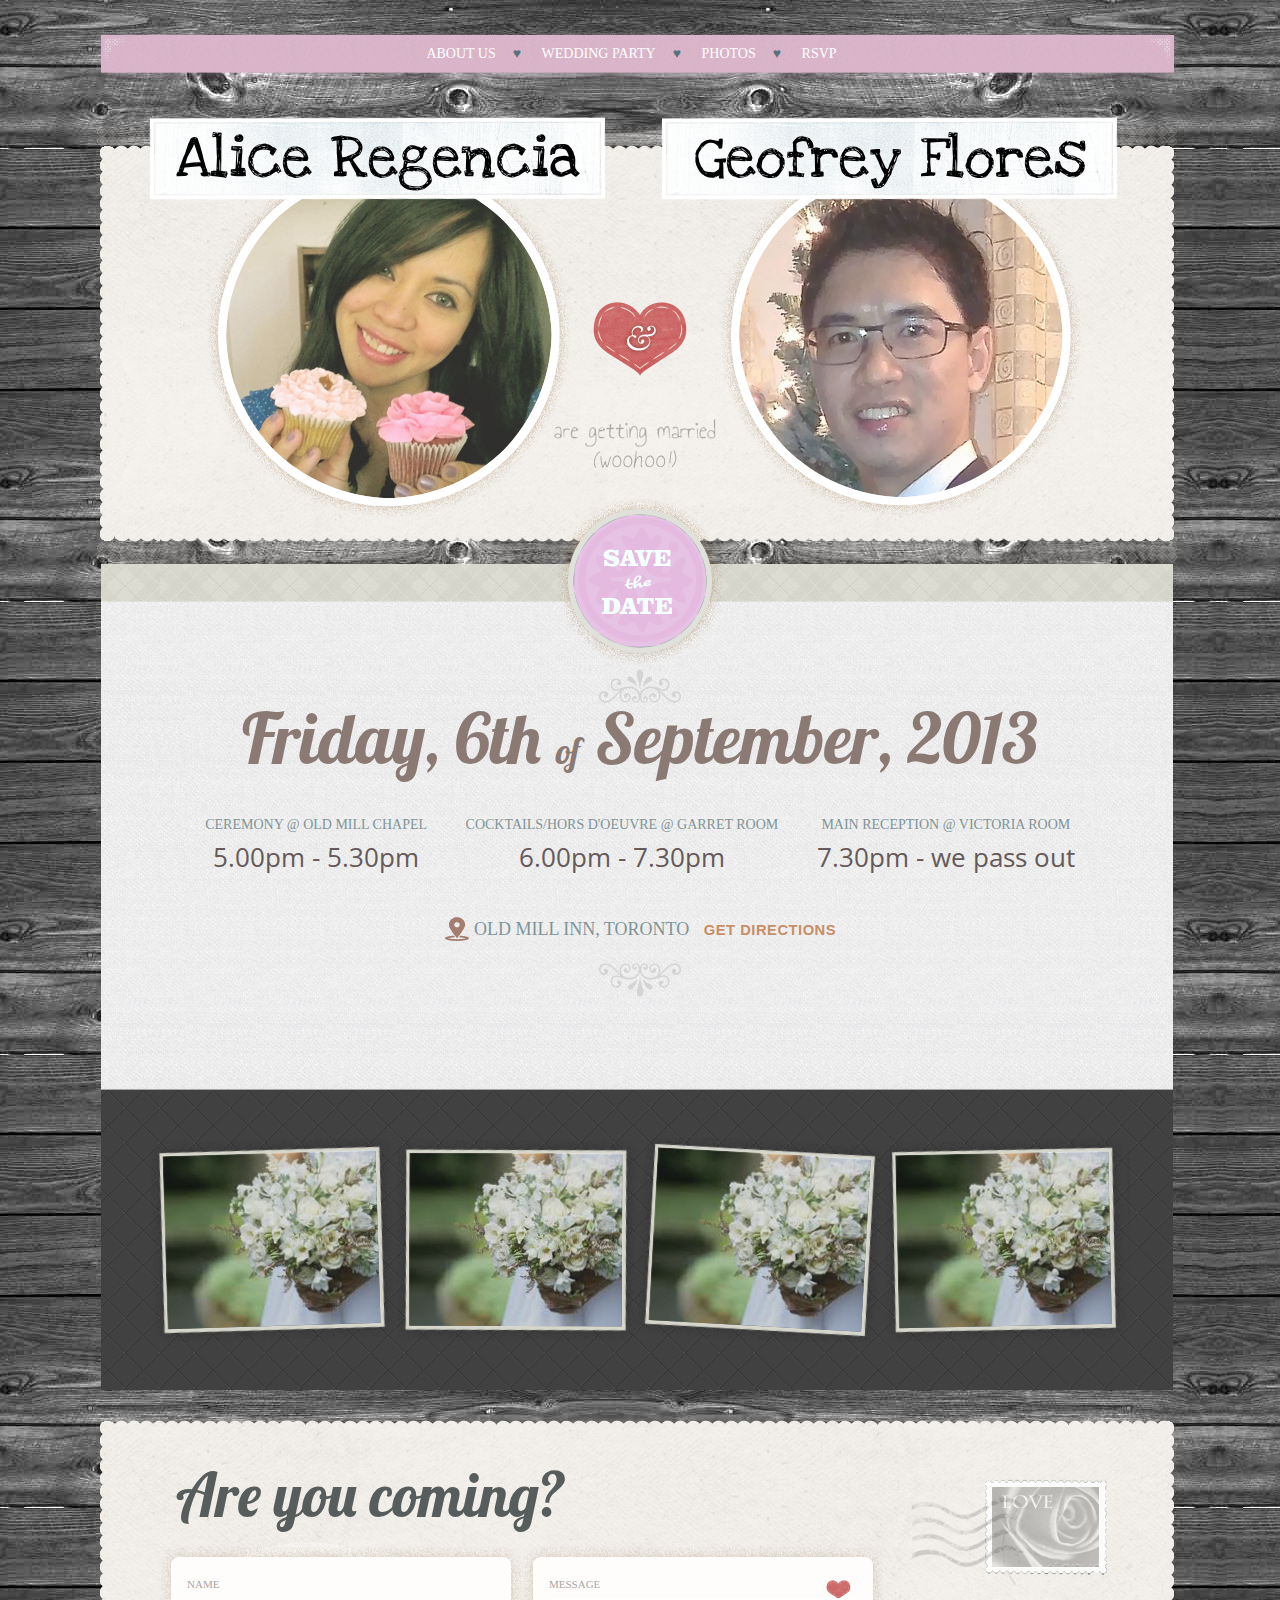
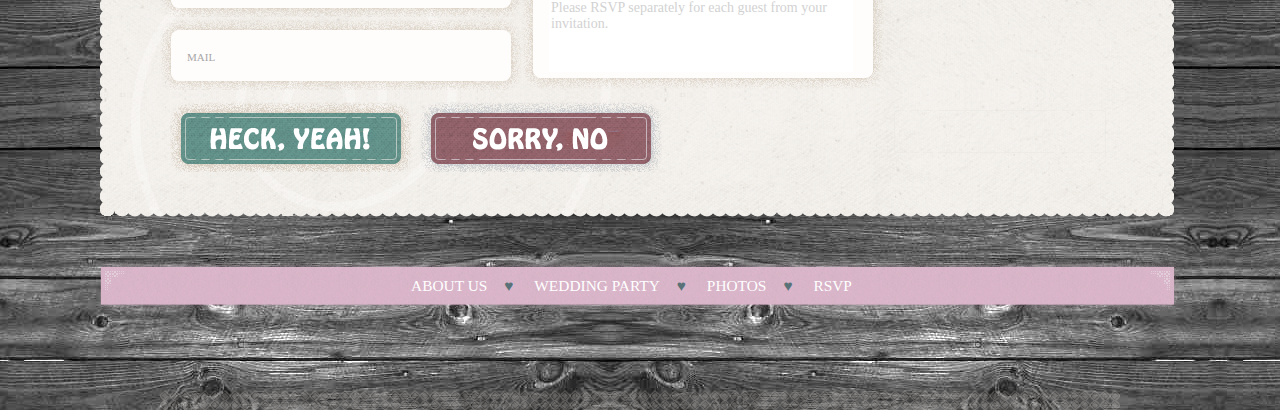
==== index.html @ c48e9cab "Adjusted time" ====
<!DOCTYPE html>
<head>
	<meta charset="utf-8">
	<!--[if ie]><meta http-equiv="X-UA-Compatible" content="IE=Edge" ><![endif]-->
	<title>Alice & Geofrey</title>
	<link rel="stylesheet" href="css/reset.css">
	<link rel="stylesheet" href="css/master.css">
	<link rel="stylesheet" href="css/jquery.fancybox.css" type="text/css" media="screen" />

	<!-- custom font -->
	<link href='http://fonts.googleapis.com/css?family=Lobster' rel='stylesheet' type='text/css'>
	<link href='http://fonts.googleapis.com/css?family=Open+Sans:800' rel='stylesheet' type='text/css'>
	<link href='http://fonts.googleapis.com/css?family=Love+Ya+Like+A+Sister' rel='stylesheet' type='text/css'>
	
	<!--[if lt IE 9]>
	<script src="http://html5shim.googlecode.com/svn/trunk/html5.js"></script>
	<link rel="stylesheet" href="css/ie7.css">
	<![endif]-->	
</head>

<body id="index">
	
	<div id="main">
		<div id="container">
			<h1>Alice Regencia and Geofrey Flores are getting married</h1>

			<!-- Navigation -->
			<nav>
				<div class="before"></div>
				<ul>
					 <li><a href="#about_us">About us</a></li>
					 <li><a href="#wedding_party">Wedding party</a></li>
					 <li><a href="#photos">Photos</a></li>
					 <li class="last"><a href="#contact">RSVP</a></li>
				</ul>
				<div class="after"></div>
			</nav>
			<!-- END Navigation -->

			<!-- About us -->
			<div id="about_us">
				<div class="before"></div>
			
				<!-- she -->
				<div class="woman">
					<span class="name">
						<span class="before"></span>
						Alice Regencia
						<span class="after"></span>
					</span>
					
					<div class="picture_holder">
						<img alt="picture holder" src="images/blank.gif" usemap="#she_map">
					</div>
					
					<map name="she_map">
						<area shape="circle" coords="225,189,163" href="#about_more_inner" alt="about Jane" />
					</map>
					
					<div class="picture">
						<img alt="Jane" src="images/photo_she.jpg">
						
						<!-- her hover effect -->
						<div class="hover"><span>About Alice</span></div>
						
					</div>
				
				</div>
				<!-- END she -->
			
				<div class="separator">
					and
				</div>
			
				<!-- he -->
				<div class="man">
					<span class="name">
						<span class="before"></span>
						Geofrey Flores
						
						<span class="after"></span>
					</span>
					
					<div class="picture_holder">
						<img alt="picture holder" src="images/blank.gif" usemap="#he_map">
					</div>
				
					<map name="he_map">
						<area shape="circle" coords="203,189,163" href="#about_more_inner" alt="about Mike" />
					</map>
				
					<div class="picture">
						<img alt="Mike" src="images/photo_he.jpg">
						
						<!-- his hover effect -->
						<div class="hover"><span>About Geofrey</span></div>
					</div>
				</div>
				<!-- END he -->
			
				<div class="getting_married">
					are getting married
				</div>
				<div class="after"></div>
			</div>
			<!-- END About us -->

			<!-- Wedding party -->
			<div id="wedding_party">
				<div class="before"></div>
				<h2>Save the date</h2>
			
				<div class="ornament_top"></div>
			
				<time class="date" datetime="2013-09-06">Friday, 6th <span id="of">of</span> September, 2013</time>
			
			
				<div id="room_time_container">
				
				<div class="roomtime">
					<div class="room">Ceremony @ Old Mill Chapel</div>
					<div class="time">
						<time datetime="2013-09-06" class="dtstart">5.00pm</time>
						-
						<time datetime="2013-09-06" class="dtend">5.30pm</time>
					</div>
				</div>
				
				<div class="roomtime">
					<div class="room">Cocktails/Hors d'oeuvre @ Garret Room</div>
					<div class="time">
						<time datetime="2013-09-06" class="dtstart">6.00pm</time>
						-
						<time datetime="2013-09-06" class="dtend">7.30pm</time>
					</div>
				</div>
				
				<div class="roomtime">
					<div class="room">Main Reception @ Victoria Room</div>
					<div class="time">
						<time datetime="2013-09-06" class="dtstart">7.30pm</time>
						-
						<time datetime="2013-09-06" class="dtend">we pass out</time>
					</div>
				</div>
				
				</div>
				
				<div class="location">Old Mill Inn, Toronto
					<a id="popupmap" class="fancybox fancybox-media" title="Old Mill Inn, Toronto" href="#map_canvas_container">get directions</a>
				</div>
				
				<div class="hide" id="map_canvas_container">
					<div id="map_canvas" style="width:640px;height:480px;"></div>
				</div>
			
				<div class="ornament_bottom"></div>
			
				<div class="after"></div>
			</div>
			<!-- END Wedding party -->

			<!-- Photos -->
			<div id="photos">
				<div class="before"></div>
			
				<div id="slider">
					<ul>
						<li><a class="fancybox" title="Image caption goes here" href="images/black.jpg"><img alt="image1" src="images/image1.jpg"></a></li>
						<li><a class="fancybox" href="images/black.jpg"><img alt="image2" src="images/image1.jpg"></a></li>
						<li><a class="fancybox" href="images/black.jpg"><img alt="image3" src="images/image1.jpg"></a></li>
						<li><a class="fancybox" href="images/black.jpg"><img alt="image3" src="images/image1.jpg"></a></li>
						<li class="last"><a class="fancybox" href="images/black.jpg"><img alt="image4" src="images/image1.jpg"></a></li>
					</ul>
				</div>
			
				<div class="after"></div>
			</div>
			<!-- END Photos -->

			<!-- Contact -->
			<div id="contact">
				<div class="before"></div>
				
				<h3>Are you coming?<span id="message" class="error"></span></h3>
				
				<form method="POST" target="rsvp_hidden" accept-charset="utf-8" action="https://docs.google.com/forms/d/13oSkmk4yPAMJ0kBTFaAoBGCKOMwlQeFCt1Vh2-Eio7A/formResponse">
					
					<div class="col">
						<label>
							<span>Name</span>
							<input class="field" type="text" name="entry.531332408" value="">
						</label>
						<label class="mail">
							<span>mail</span>
							<input class="field" type="text" name="entry.490930572" value="">
						</label>
					</div>
				
					<div class="col">
						<label class="message">
							<span>Message</span>
							<textarea class="field" rows="4" placeholder="Please RSVP separately for each guest from your invitation." name="entry.140069097"></textarea>
						</label>
					</div>
					
					<input id="response" type="hidden" name="entry.1240591178" />
					<input class="submit" type="submit" name="response" value="yes" id="yes" />
					<input class="submit" type="submit" name="response" value="no" id="no" />
				</form>
				
				<iframe src="about:blank" name="rsvp_hidden"></iframe>
				
			
				<div class="after"></div>
			</div>
			<!-- END Contact -->

			<!-- Fotter -->
			<footer>
				<!-- Navigation -->
			<nav>
				<div class="before"></div>
				<ul>
					 <li><a href="#about_us">About us</a></li>
					 <li><a href="#wedding_party">Wedding party</a></li>
					 <li><a href="#photos">Photos</a></li>
					 <li class="last"><a href="#contact">RSVP</a></li>
				</ul>
				<div class="after"></div>
			</nav>
			<!-- END Navigation -->
			</footer>
			<!-- END Footer -->
		
		</div>
		<!-- END #Container -->
	</div>
	<!-- END #main -->
	
	<!-- ABOUT section - this will be shown in fancybox -->
	<div id="about_more">
		<div id="about_more_inner">
			
			<div class="ornament_tl"></div>
			<div class="ornament_tr"></div>
			<div class="ornament_br"></div>
			<div class="ornament_bl"></div>
			
			<!-- more about her -->
			<div class="she">
				<h2>About Alice</h2>
				<p>
					Likes desserts & cupcakes. A lot.
				</p>
				<div class="social">
					FIND ME ELSWHERE: <a href="https://www.facebook.com/alice.regencia" target="_blank">Facebook</a> | <a href="http://twitter.com/alyshainpink" target="_blank">@alyshainpink</a>
				</div>
			</div>
			<!-- end about her -->
			
			<!-- more about him -->
			<div class="he">
				<h2>About Geofrey</h2>
				<p>
					Loves coding and playing games. Enjoys movies and reading books.
				</p>
				<div class="social">
					FIND ME ELSWHERE: <a href="http://twitter.com/geofreyflores" target="_blank">@geofreyflores</a>
				</div>
			</div>
			<!-- end about him -->
		
		</div>
		
	</div>
	<!-- END about section -->
	<script src="http://ajax.googleapis.com/ajax/libs/jquery/1.9.1/jquery.min.js"></script>
	<script src="js/jquery.customslider.js"></script>
	<script src="js/jquery.scrollTo-min.js"></script>
	<script src="js/jquery.krioImageLoader.js"></script>
	
	<!-- fancybox -->
	<script src="js/jquery.fancybox.pack.js"></script>
	<script src="js/jquery.easing-1.3.pack.js"></script>
	<script src="js/jquery.mousewheel-3.0.6.pack.js"></script>
	
	<script src="js/main.js"></script>
	
	<script src="http://maps.google.com/maps/api/js?sensor=false" type="text/javascript"></script>
</body>
</html>
---- css/master.css ----
/* -- GENERAL -- */
html {
	width: 100%;
}

::-webkit-input-placeholder { /* WebKit browsers */
    color:    rgb(210, 210, 210);
}
:-moz-placeholder { /* Mozilla Firefox 4 to 18 */
    color:    rgb(210, 210, 210);
}
::-moz-placeholder { /* Mozilla Firefox 19+ */
    color:    rgb(210, 210, 210);
}
:-ms-input-placeholder { /* Internet Explorer 10+ */
    color:    rgb(210, 210, 210);
}

iframe {
	position: absolute;
	top: -9999px;
	left: -9999px;
}

body {
	background: url('../images/body_bg_light.jpg');
	font-family: Georgia, serif;
	font-size: 62.5%;
	line-height: 150%;
	padding: 27px 0 0 0;
	width: 100%;
	
	overflow-x: hidden;
}

a {
	color: #c88e67;
}

h1 {
	position: absolute;
	top: -9999px;
	left: -9999px;
}

.after,
.before {
	position: absolute;
	top: 0;
	height: 100%;
}
.hide {
	position: absolute;
	top: -9999px;
	left: -9999px;
}

#main {
	overflow: hidden;
}

#container {
	margin: 0 auto;
	max-width: 960px;
}

/* -- NAVIGATION -- */
nav {
	background: url('../images/nav_bg_pink.png') 50% 50% repeat-x transparent;
	font-size: 1.4em;
	line-height: 40px;
	height: 38px;
	text-align: center;
	text-transform: uppercase;
	margin-bottom: 46px;
	padding: 7px 0 8px 0; 
	position: relative;
	width: auto;
}

nav .before {
	background: url('../images/nav_before_bg_pink.png') 0 0 no-repeat transparent;
	width: 66px;
	left: -66px;
	top: 1px;
}

nav .after {
	background: url('../images/nav_after_bg_pink.png') 0 0 no-repeat transparent;
	width: 61px;
	right: -61px;
	top: 1px;
}

nav li {
	display: inline;
	margin: 0 17px 0 0;
}

nav li.last {
	margin: 0;
}

nav li:after {
	color: #597278;
	content: "♥";
	margin-left: 17px;
}

nav li.last:after {
	content: "";
}

nav a {
	color: #ffffff;
	text-decoration: none;
	-webkit-transition: all 0.15s ease-in-out; -moz-transition: all 0.15s ease-in-out; -o-transition: all 0.15s ease-in-out; -ms-transition: all 0.15s ease-in-out;
}

nav a:hover {
	color: #ffe8b0;
}

/* -- ABOUT US -- */
#about_us {
	background: url('../images/aboutus_bg.png') top center repeat-x;
	height: 438px;
	position: relative;
}

	#about_us div.before {
		background: url('../images/aboutus_before_bg.png') 0 0 no-repeat transparent;
		width: 63px;
		left: -63px;
	}

	#about_us div.after {
		background: url('../images/aboutus_after_bg.png') 0 0 no-repeat transparent;
		width: 57px;
		right: -57px;
	}

.man, .woman {
	width: 50%;
	float: left;
	position: relative;
}

.name {
	display: inline-block;
	background: url('../images/name_bg.png') 0 0 repeat-x transparent;
	font-family: 'Love Ya Like A Sister', cursive;
	line-height: 85px;
	height: 85px;
	min-width: 420px;
	text-align: center;
	position: relative;
	z-index: 5;
}

	.name .before {
		background: url('../images/name_before_bg.png') 0 0 repeat-x transparent;
		display: block;
		height: 84px;
		width: 20px;
		position: absolute;
		left: -19px;
		top: 1px;
	}
	
	.name .after {
		background: url('../images/name_after_bg.png') 0 0 repeat-x transparent;
		display: block;
		height: 84px;
		width: 19px;
		position: absolute;
		right: -18px;
	}
	
.woman .name {
	float: left;
	position: relative;
	left: 8px;
	top: -10px;
	margin: 0 -8px -10px 0;
	-moz-transform: rotate(-1.5deg);
}

.man .name {
	float: right;
	right: 20px;
	top: -10px;
	margin: 0 0 -10px -20px;
	-moz-transform: rotate(0.5deg);
}

.picture_holder {
	background: url('../images/woman_photo_container.png') 50% 50% no-repeat;
	height: 389px;
	width: 420px;
	z-index: 2;
	position: absolute;
	left: 0;
	top: 21px;
}

	.picture_holder img {
		height: 100%;
		width: 100%;
	}

	.man .picture_holder {
		background: url('../images/man_photo_container.png') 50% 50% no-repeat;
		left: auto;
		right: 0;
	}

.picture {
	position: absolute;
	left: 62px;
	top: 50px;
}

	.man .picture {
		left: auto;
		right: 58px;
	}
	
	.picture .hover {
		display: none;
		
		color: #f5f2ee;
		font-size: 1.8em;
		font-weight: bold;
		height: 185px;
		text-align: center;
		padding: 155px 0 0 0;
		width: 335px;
		position: absolute;
		top: 0;
		left: 0;
		
		/* Fallback for web browsers that don't support RGBa */
		background-color: rgb(255, 153, 204);
		/* RGBa with 0.6 opacity */
		background-color: rgba(255, 153, 204, 0.4);
		/* For IE 5.5 - 7*/
		filter:progid:DXImageTransform.Microsoft.gradient(startColorstr=#7049656d, endColorstr=#7049656d);
		/* For IE 8*/
		-ms-filter: "progid:DXImageTransform.Microsoft.gradient(startColorstr=#7049656d, endColorstr=#7049656d)";
	}
	
		.picture .hover span:before,
		.picture .hover span:after {
			display: inline-block;
			content: " ";
			background: url('../images/abouth_before.png') 50% 50% no-repeat;
			height: 15px;
			margin-right: 5px;
			width: 26px;
		}
		
		.picture .hover span:after {
			background: url('../images/abouth_after.png') 50% 50% no-repeat;
			margin-right: 0;
			margin-left: 5px;
		}

.separator {
	position: absolute;
	left: 50%;
	top: 176px;
	background: url('../images/heart.png') 0 0 no-repeat;
	text-indent: -9999px;
	margin-left: -47px;
	height: 74px;
	width: 94px;
	z-index: 3;
}

.getting_married {
	position: absolute;
	left: 50%;
	top: 293px;
	background: url('../images/getting_married.png') 0 0 no-repeat;
	text-indent: -9999px;
	margin-left: -86px;
	height: 50px;
	width: 173px;
	z-index: 5;
}

#about_more {
	position: absolute;
	left: -9999px;
	top: -9999px;
}

#about_more_inner {
	padding: 75px 86px;
	position: relative;
	width: 408px;
}

	#about_more_inner h2 {
		color: #586c70;
		font-family: Georgia, serif;
		font-size: 1.8em;
		margin-bottom: 20px;
	}
	
	#about_more_inner p {
		color: #706358;
		font-family: Arial;
		font-size: 1.3em;
		margin: 20px 0;
	}
	
	#about_more_inner .she {
		background: url('../images/about_she_bg.png') bottom center no-repeat;
		margin-bottom: 25px;
		padding-bottom: 33px;
	}
	
	#about_more_inner .he {
		text-align: right;
	}
	
	#about_more_inner .social {
		color: #586c70;
		font-family: Arial;
		text-transform: uppercase;
	}
	
	#about_more_inner a {
		font-weight: bold;
		text-decoration: none;
	}
	
		#about_more_inner a:hover {
			text-decoration: underline;
		}
	
.ornament_tl {
	background: url('../images/fancybox_ornaments.png') left top no-repeat transparent;
	height: 80px;
	width: 80px;
	position: absolute;
	left: 0;
	top: 0;
}

.ornament_tr {
	background: url('../images/fancybox_ornaments.png') right top no-repeat transparent;
	height: 80px;
	width: 80px;
	position: absolute;
	right: 0;
	top: 0;
}

.ornament_br {
	background: url('../images/fancybox_ornaments.png') right bottom no-repeat transparent;
	height: 80px;
	width: 80px;
	position: absolute;
	right: 0;
	bottom: 0;
}

.ornament_bl {
	background: url('../images/fancybox_ornaments.png') left bottom no-repeat transparent;
	height: 80px;
	width: 80px;
	position: absolute;
	left: 0;
	bottom: 0;
}

/* -- WEDDING PARTY -- */
#wedding_party {
	background: url('../images/weddingparty_bg.png') center top repeat-x;
	border-bottom: 1px solid #a5a5a6;
	padding-top: 105px;
	height: 420px;
	text-align: center;
	position: relative;
}

	#wedding_party .before {
		background: url('../images/weddingparty_bg.png') right top repeat-x;
		border-bottom: 1px solid #a5a5a6;
		width: 59px;
		left: -59px;
	}

	#wedding_party .after {
		background: url('../images/weddingparty_bg.png') -24px top repeat-x;
		border-bottom: 1px solid #a5a5a6;
		width: 53px;
		right: -53px;
	}
	
	#wedding_party h2 {
		background: url('../images/save_the_date.png') 50% 0 no-repeat;
		text-indent: -9999px;
		height: 166px;
		width: 100%;
		position: absolute;
		top: -66px;
		z-index: 3;
		left: 0;
	}
	
	#wedding_party .date {
		display: block;
		color: #8a7a73;
		font-size: 7em;
		line-height: 100%;
		margin: 0 0 20px 0;
		text-align: center;
	}
	
	#of {
		font-size: 50%;
	}
	
	#wedding_party #room_time_container {
		position: relative;
		padding-bottom: 10px;
	}
	
	#wedding_party .roomtime {
		display : inline-block;
		padding: 0px 18px 0px 18px;
	}
	
	#wedding_party .time {
		display: block;
		color: #655a5a;
		font-size: 2.6em;
		line-height: 100%;
		margin: 0 0 10px 0;
		text-align: center;
	}
	
	#wedding_party .location {
		background: url('../images/place_pin.png') 0 12px no-repeat transparent;
		color: #809498;
		font-size: 1.8em;
		line-height: 270%;
		margin: 15px auto auto auto;
		text-align: center;
		text-transform: uppercase;
		padding-left: 30px;
		display: inline-block;
		zoom: 1;
		*display: inline;
	}
	
	#wedding_party .room {
		color: #809498;
		font-size: 1.4em;
		line-height: 270%;
		margin: 0 auto;
		text-align: center;
		text-transform: uppercase;
		display: inline-block;
		zoom: 1;
	}
	
	#wedding_party #map_canvas {
		width: 640px;
		height: 480px;
	}
	
		#wedding_party .location a {
			font-size: 0.82em;
			font-family: Arial;
			font-weight: bold;
			letter-spacing: 0.5px;
			margin-left: 10px;
			text-decoration: none;
		}
		
		#wedding_party .location a:hover {
			text-decoration: underline;
		}

.ornament_top {
	background: url('../images/ornament_top.png') 50% 0 no-repeat;
	margin: 0 auto;
	height: 34px;
	width: 100%;
}

.ornament_bottom {
	background: url('../images/ornament_bottom.png') 50% 0 no-repeat;
	margin: 9px auto 0 auto;
	height: 34px;
	width: 100%;
}

/* -- PHOTOS -- */
#photos {
	background: url('../images/photos_bg.png') 0 0 repeat;
	height: 252px;
	margin-bottom: 30px;
	padding-top: 48px;
	position: relative;
}
	#photos ul {
		position: relative;
		z-index: 2;
	}
	
	#photos li {
		background: url('../images/photo_bg.png') 0 0 no-repeat;
		float: left;
		padding: 15px 16px 16px 15px;
	}
	
		#photos li a {
			display: block;
			height: 173px;
			width: 213px;
			overflow: hidden;
			position: relative;
		}
	
		#photos li.last {
			margin-right: 0;
		}
		
		#photos li .hover {
			display: none;
		
			background: url('../images/search.png') 50% 50% no-repeat;
			
			/* Fallback for web browsers that don't support RGBa */
			background-color: rgb(0, 0, 0);
			/* RGBa with 0.6 opacity */
			background-color: rgba(0, 0, 0, 0.6);
			/* For IE 5.5 - 7*/
			filter:progid:DXImageTransform.Microsoft.gradient(startColorstr=#77000000, endColorstr=#77000000);
			/* For IE 8*/
			-ms-filter: "progid:DXImageTransform.Microsoft.gradient(startColorstr=#77000000, endColorstr=#77000000)";

			height: 173px;
			width: 213px;
			position: absolute;
			top: 0;
			left: 0;
		}
	
	#photos img {
		display: block;
	}
	
.slider-wrapper {
	position: relative;
	left: -10px;
	width: 980px;
	overflow: hidden;
}
	
body .prevButton,
body .nextButton {
	display: none;
}
	
.prevButton {
	background: url('../images/slider_previous.png') 0 0 no-repeat;
	text-indent: -9999px;
	display: block;
	position: absolute;
	top: 0;
	left: -59px;
	height: 300px;
	width: 130px;
	z-index: 5;
}

.nextButton {
	background: url('../images/slider_next.png') 0 0 no-repeat;
	text-indent: -9999px;
	display: block;
	position: absolute;
	top: 0;
	right: -53px;
	height: 300px;
	width: 130px;
	z-index: 5;
}

	#photos .before {
		background: url('../images/photos_bg.png') right top repeat;
		width: 59px;
		left: -59px;
	}

	#photos .after {
		background: url('../images/photos_bg.png') right top repeat;
		width: 53px;
		right: -53px;
	}


/* -- CONTACT -- */
#contact {
	background: url('../images/contact_bg.png') 0 0 no-repeat;
	height: 357px;
	padding: 45px 0 0 0;
	position: relative;
}

	#contact .before {
		background: url('../images/contact_before_bg.png') 0 0 no-repeat;
		width: 60px;
		left: -60px;
	}

	#contact .after {
		background: url('../images/contact_after_bg.png') 0 0 no-repeat;
		width: 54px;
		right: -54px;
	}
	
	#contact h3 {
		color: #575c5c;
		font-family: 'Lobster', Impact, Arial bold, sans-serif;
		font-size: 6em;
		line-height: 100%;
		text-indent: 16px;
	}
	
	#contact p {
		color: #575c5c;
		font-size: 2em;
		line-height: 100%;
		position: absolute;
		left: 500px;
		bottom: 72px;
	}
	
	#contact label {
		display: block;
		text-transform: uppercase;
		height: 73px;
		width: 362px;
		position: relative;
	}
	
	#contact span {
		color: #a7a7a7;
		font-size: 1.1em;
		line-height: 76px;
		position: relative;
		left: 27px;
		z-index: 2;
	}
	
		#contact .success {
			color: #5c9188;
		}
		
		#contact .error {
			color: #bc4a5b;
		}
	
		#contact #message {
			left: 0px;
			font-size: 40%;
		}
	
	#contact input {
		background: url('../images/input_bg.png') 0 0 no-repeat transparent;
		border: 0;
		color: #8c8c8c;
		display: block;
		font-family: 'Georgia';
		font-size: 1.4em;
		height: 70px;
		padding: 1px 0 0 70px;
		width: 292px;
		outline: 0;
		position: absolute;
		top: 0;
		left: 0;
	}
	
		#contact .subject input {
			padding: 1px 0 0 84px;
			width: 278px;
		}
		
		#contact .mail input {
			padding: 1px 0 0 70px;
			width: 292px;
		}
	
	#contact .message {
		background: url('../images/textarea_bg.png') 0 0 no-repeat transparent;
		height: 143px;
		width: 362px;
	}
	
		#contact .message span {
			vertical-align: top;
		}
	
	#contact textarea {
		border: 0;
		color: #8c8c8c;
		font-size: 1.4em;
		font-family: 'Georgia';
		height: 70px;
		width: 300px;
		position: absolute;
		left: 27px;
		top: 52px;
		resize: none;
		overflow: auto; /* IE scrollbar fix */
	}

	#contact textarea:focus {
		outline: 0;
	}
		
	#contact .col {
		float: left;
		width: 362px;
	}
	
#contact input[type="submit"] {
	text-indent: -9999px;
	margin: 0;
	padding: 0;
	width: 242px;
	position: absolute;
	left: auto;
	top: auto;
	bottom: 50px;
}

#contact input#yes {
	background: url('../images/submit_bg_yes.png') center top no-repeat;
	left: 10px;
}

#contact input#yes:hover {
	background-position: center bottom;
	cursor: pointer;
}

#contact input#no {
	background: url('../images/submit_bg_no.png') center top no-repeat;
	left: 260px;
}

#contact input#no:hover {
	background-position: center bottom;
	cursor: pointer;
}

/* -- FOOTER -- */
footer {
	background: url('../images/footer_bg.png') center bottom repeat-x;
	color: #ccccca;
	font-size: 1.1em;
	text-align: center;
	padding: 37px 0 52px 0;
	position: relative;
}

	footer .before {
		background: url('../images/nav_before_bg_pink.png') right bottom repeat-x;
		width: 60px;
		left: -60px;
		top: 0px;
	}

	footer .after {
		background: url('../images/nav_after_bg_pink.png') left bottom repeat-x;
		width: 60px;
		right: -60px;
		top: 0px;
	}
	
/* -- FANCYBOX -- */
#fancybox-title-inside {
	background: transparent;
	color: #809498;
	font-size: 11px;
	margin: 0;
	text-align: left;
	position: relative;
	top: -10px;
}

body #fancybox-content {
	background: transparent;
	border-color: transparent;
	overflow: visible;
}

body #fancybox-title {
	background: transparent;
	font-family: Georgia, serif;
}

body #fancybox-outer {
	background: url('../images/fancybox_bg.jpg') 0 0 transparent;
}

body #fancybox-img {
	display: block;
	box-shadow: 0 0 2px 3px #cdcdcd;
}

/* -- FONTS -- */
body .date {
	font-family: 'Lobster', Impact, Arial bold, sans-serif;
}
body .time {
	font-family: 'Open Sans', Impact, Arial bold, sans-serif;
}

/* -- NAME SIZE -- */
.woman .name {
	font-size: 6em;
}
.man .name {
	font-size: 6em;
}
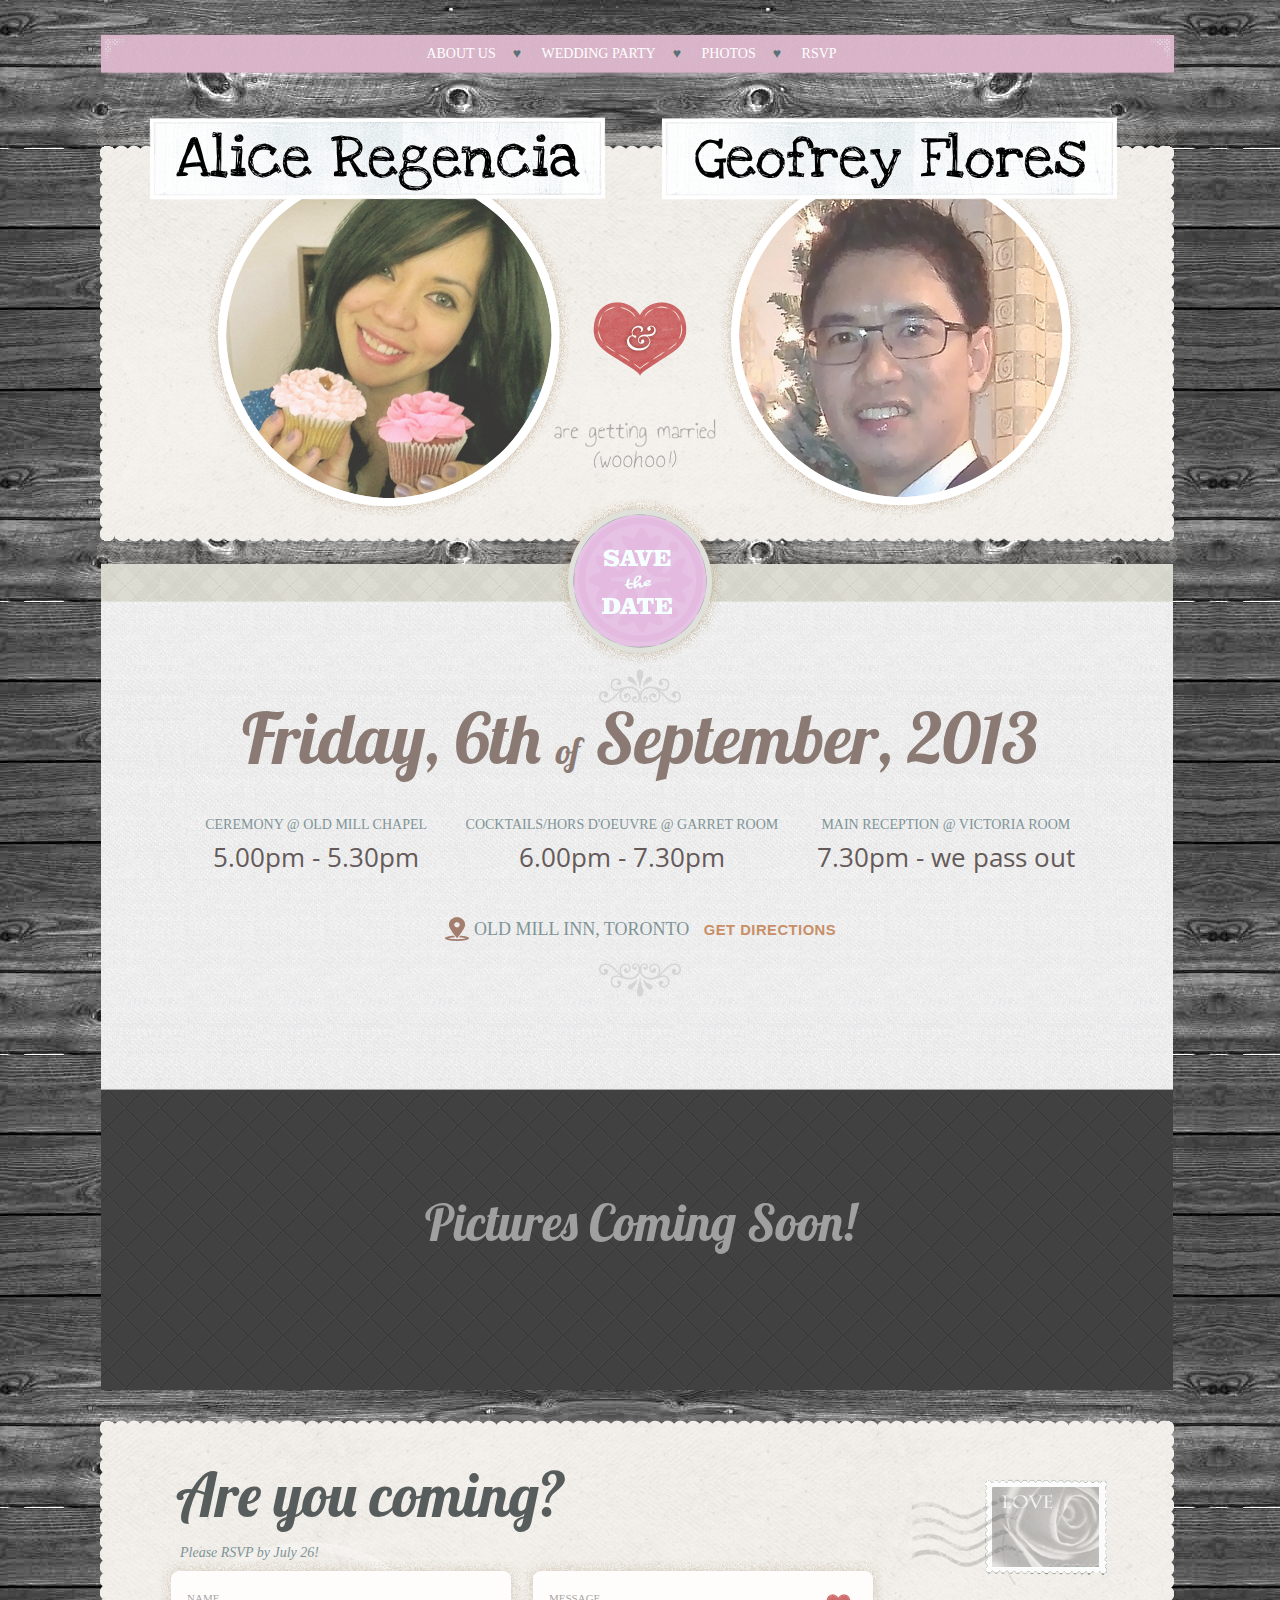
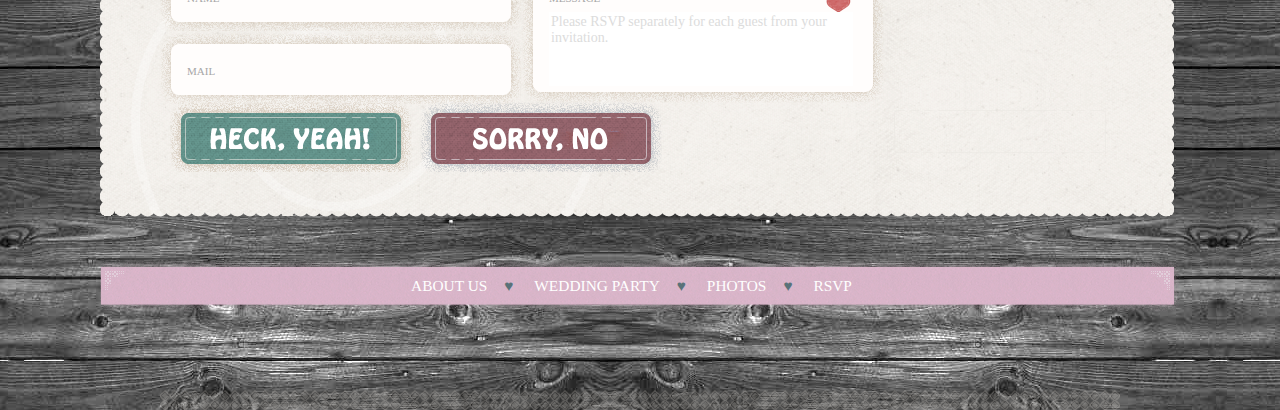
==== commit 0e60c510: "Changed picture message; Added RSVP deadline" ====
--- a/index.html
+++ b/index.html
@@ -163,14 +163,14 @@
 			<!-- Photos -->
 			<div id="photos">
 				<div class="before"></div>
-			
-				<div id="slider">
+				<p>Pictures Coming Soon!</p>
+				<div id="slider" class="hide">
 					<ul>
 						<li><a class="fancybox" title="Image caption goes here" href="images/black.jpg"><img alt="image1" src="images/image1.jpg"></a></li>
-						<li><a class="fancybox" href="images/black.jpg"><img alt="image2" src="images/image1.jpg"></a></li>
-						<li><a class="fancybox" href="images/black.jpg"><img alt="image3" src="images/image1.jpg"></a></li>
-						<li><a class="fancybox" href="images/black.jpg"><img alt="image3" src="images/image1.jpg"></a></li>
-						<li class="last"><a class="fancybox" href="images/black.jpg"><img alt="image4" src="images/image1.jpg"></a></li>
+						<li><a class="fancybox" title="Image caption goes here" href="images/black.jpg"><img alt="image1" src="images/image1.jpg"></a></li>
+						<li><a class="fancybox" title="Image caption goes here" href="images/black.jpg"><img alt="image1" src="images/image1.jpg"></a></li>
+						<li><a class="fancybox" title="Image caption goes here" href="images/black.jpg"><img alt="image1" src="images/image1.jpg"></a></li>
+						<li><a class="fancybox" title="Image caption goes here" href="images/black.jpg"><img alt="image1" src="images/image1.jpg"></a></li>
 					</ul>
 				</div>
 			
@@ -183,7 +183,7 @@
 				<div class="before"></div>
 				
 				<h3>Are you coming?<span id="message" class="error"></span></h3>
-				
+				<p>Please RSVP by July 26!</p>
 				<form method="POST" target="rsvp_hidden" accept-charset="utf-8" action="https://docs.google.com/forms/d/13oSkmk4yPAMJ0kBTFaAoBGCKOMwlQeFCt1Vh2-Eio7A/formResponse">
 					
 					<div class="col">
@@ -200,7 +200,7 @@
 					<div class="col">
 						<label class="message">
 							<span>Message</span>
-							<textarea class="field" rows="4" placeholder="Please RSVP separately for each guest from your invitation." name="entry.140069097"></textarea>
+							<textarea class="field" rows="4" placeholder="Please RSVP separately for each guest from your invitation." onfocus="this.placeholder = ''" onblur="this.placeholder = 'Please RSVP separately for each guest from your invitation.'" name="entry.140069097"></textarea>
 						</label>
 					</div>
 					
--- a/css/master.css
+++ b/css/master.css
@@ -4,16 +4,16 @@
 }
 
 ::-webkit-input-placeholder { /* WebKit browsers */
-    color:    rgb(210, 210, 210);
+    color:    rgb(220, 220, 220);
 }
 :-moz-placeholder { /* Mozilla Firefox 4 to 18 */
-    color:    rgb(210, 210, 210);
+    color:    rgb(220, 220, 220);
 }
 ::-moz-placeholder { /* Mozilla Firefox 19+ */
-    color:    rgb(210, 210, 210);
+    color:    rgb(220, 220, 220);
 }
 :-ms-input-placeholder { /* Internet Explorer 10+ */
-    color:    rgb(210, 210, 210);
+    color:    rgb(220, 220, 220);
 }
 
 iframe {
@@ -509,6 +509,17 @@
 	padding-top: 48px;
 	position: relative;
 }
+
+	#photos p {
+		display: block;
+		color: #a0a0a0;
+		font-size: 5em;
+		line-height: 100%;
+		margin: 60px 0 20px 0;
+		text-align: center;
+		font-family: 'Lobster', Impact, Arial bold, sans-serif;
+	}
+
 	#photos ul {
 		position: relative;
 		z-index: 2;
@@ -635,12 +646,11 @@
 	}
 	
 	#contact p {
-		color: #575c5c;
-		font-size: 2em;
+		color: #809498;
+		font-size: 1.4em;
+		font-style: italic;
 		line-height: 100%;
-		position: absolute;
-		left: 500px;
-		bottom: 72px;
+		margin: 0px 0px 0px 20px;
 	}
 	
 	#contact label {
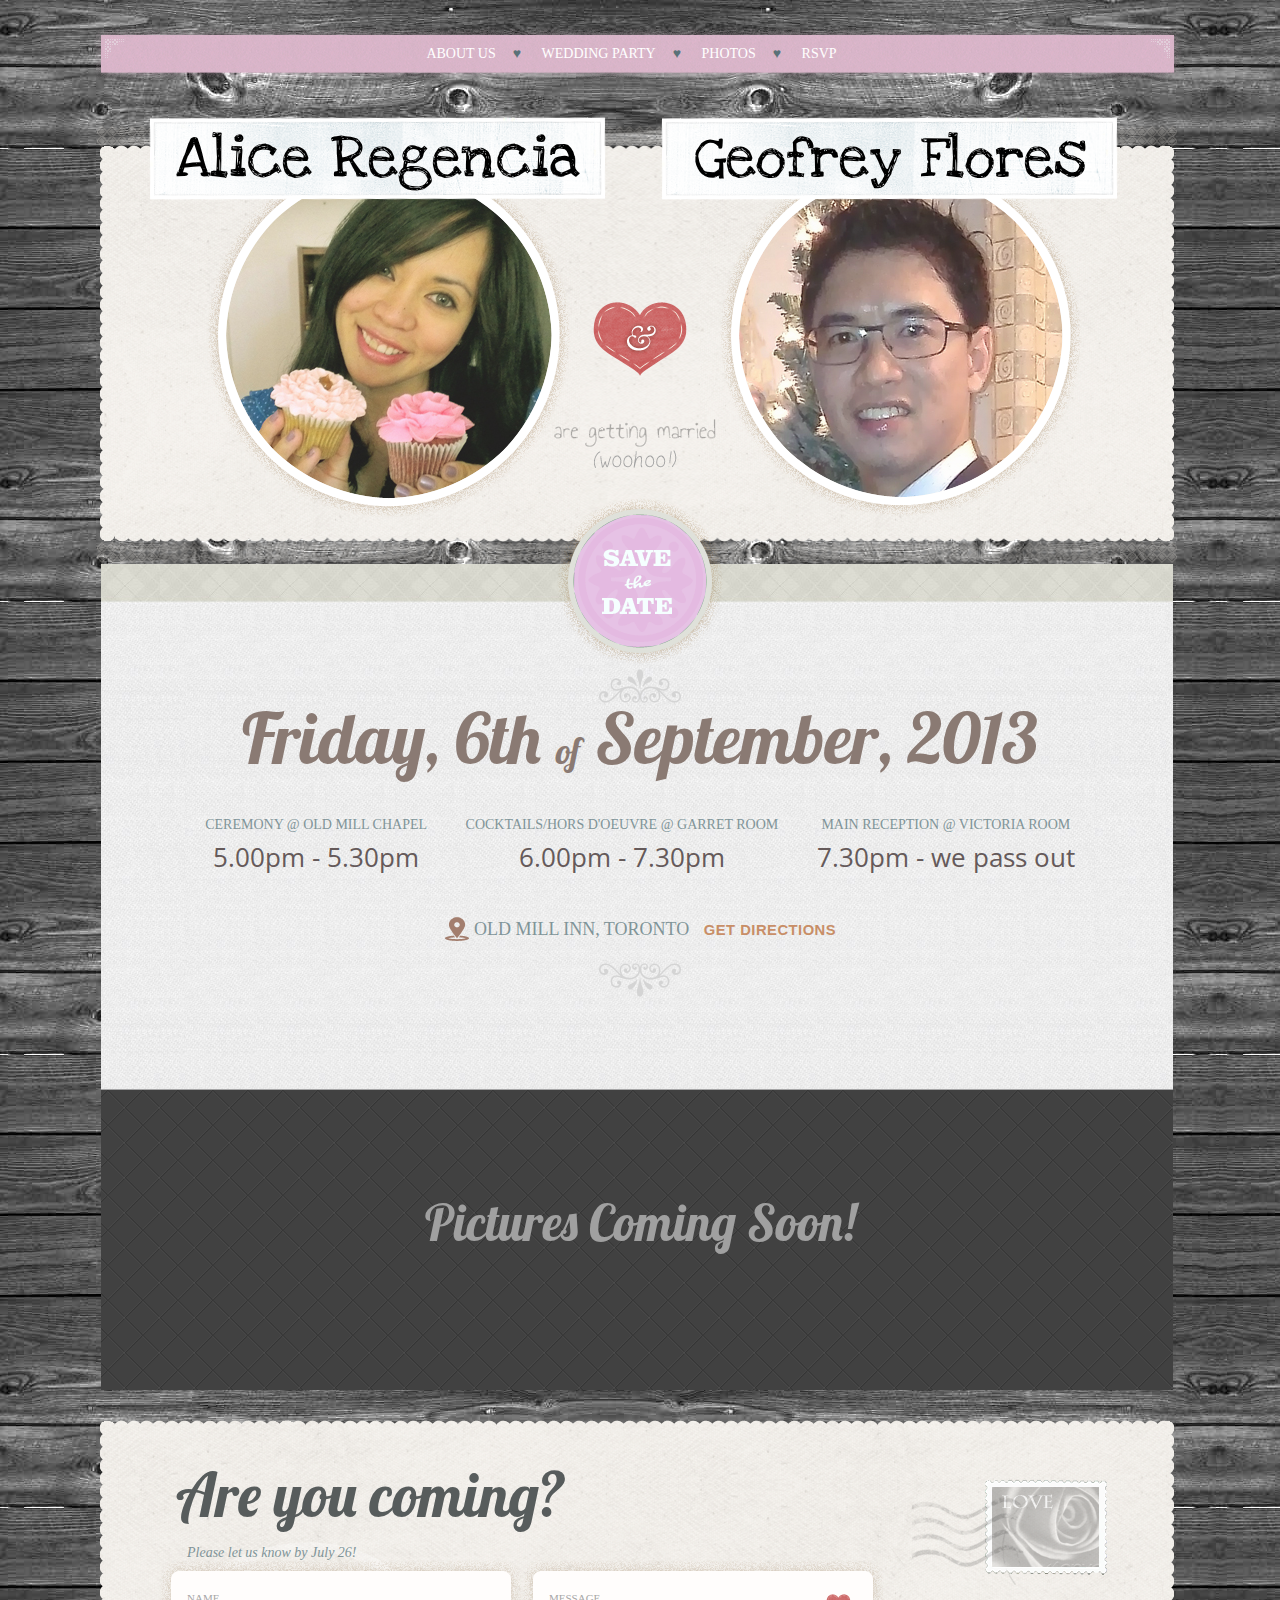
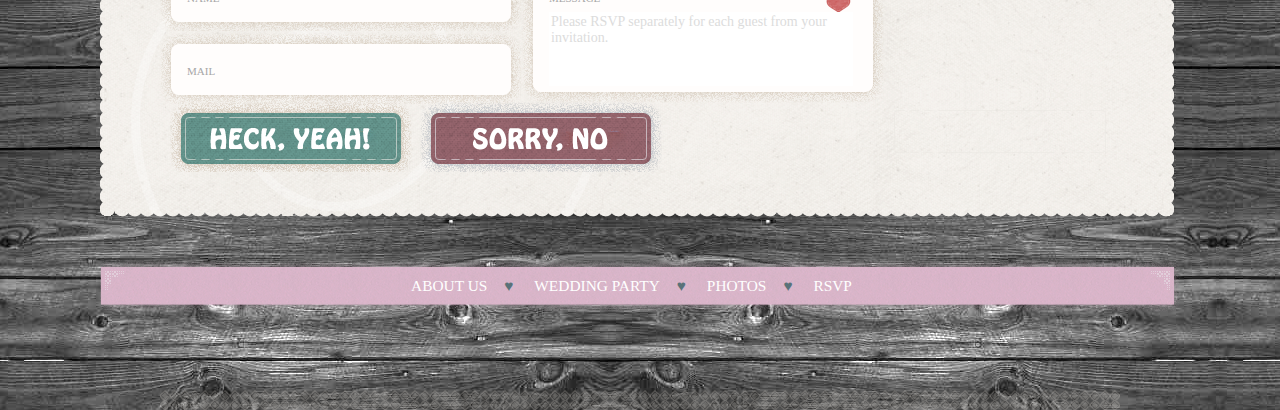
==== commit c4cfae82: "Changed RSVP message" ====
--- a/index.html
+++ b/index.html
@@ -183,7 +183,7 @@
 				<div class="before"></div>
 				
 				<h3>Are you coming?<span id="message" class="error"></span></h3>
-				<p>Please RSVP by July 26!</p>
+				<p>Please let us know by July 26!</p>
 				<form method="POST" target="rsvp_hidden" accept-charset="utf-8" action="https://docs.google.com/forms/d/13oSkmk4yPAMJ0kBTFaAoBGCKOMwlQeFCt1Vh2-Eio7A/formResponse">
 					
 					<div class="col">
--- a/css/master.css
+++ b/css/master.css
@@ -650,7 +650,7 @@
 		font-size: 1.4em;
 		font-style: italic;
 		line-height: 100%;
-		margin: 0px 0px 0px 20px;
+		margin: 0px 0px 0px 27px;
 	}
 	
 	#contact label {
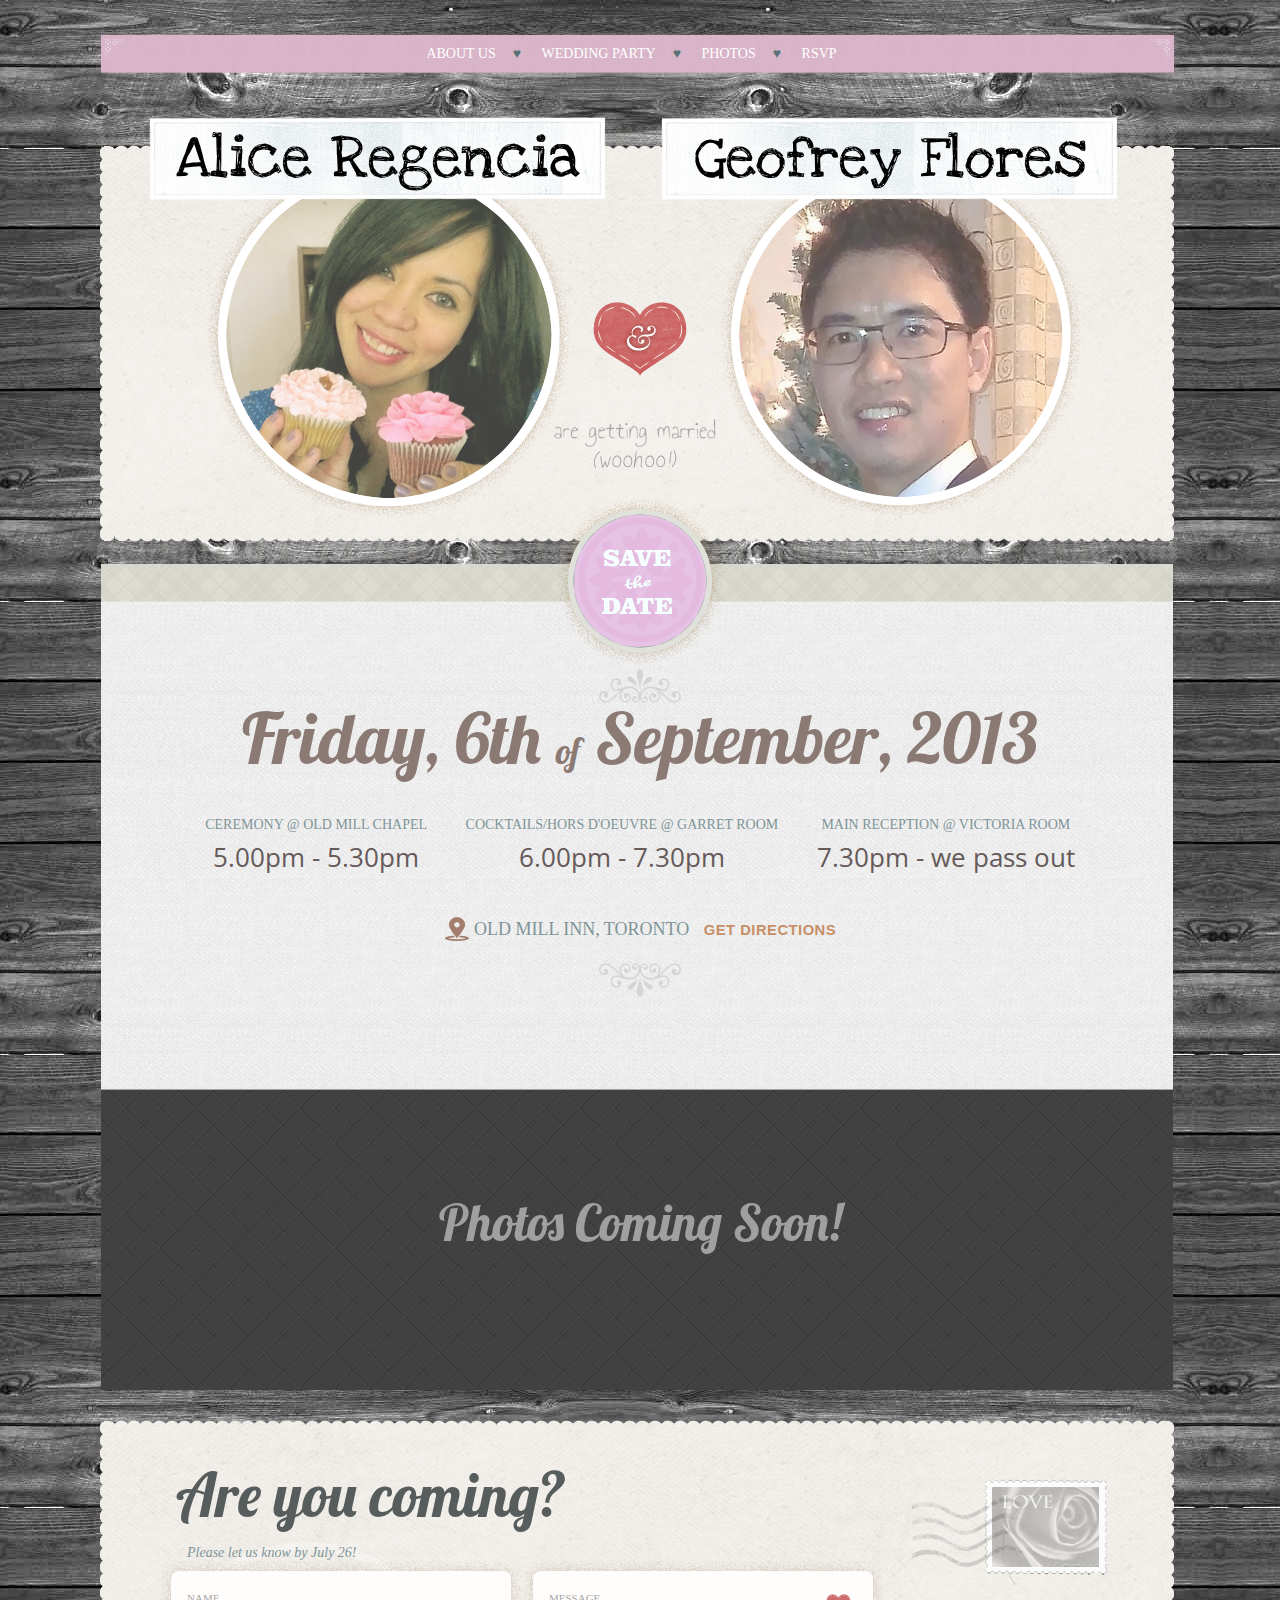
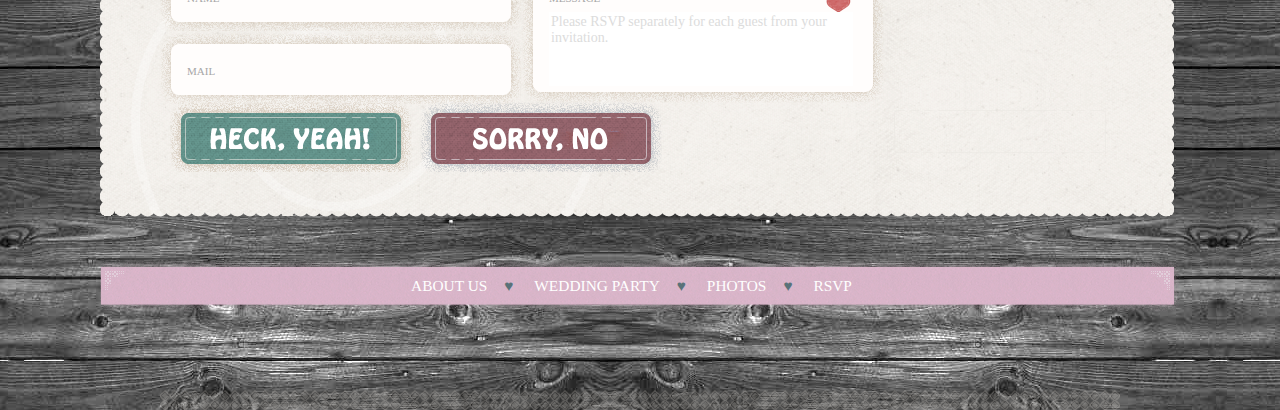
==== commit 2fe9c7fc: "Changed label" ====
--- a/index.html
+++ b/index.html
@@ -163,7 +163,7 @@
 			<!-- Photos -->
 			<div id="photos">
 				<div class="before"></div>
-				<p>Pictures Coming Soon!</p>
+				<p>Photos Coming Soon!</p>
 				<div id="slider" class="hide">
 					<ul>
 						<li><a class="fancybox" title="Image caption goes here" href="images/black.jpg"><img alt="image1" src="images/image1.jpg"></a></li>
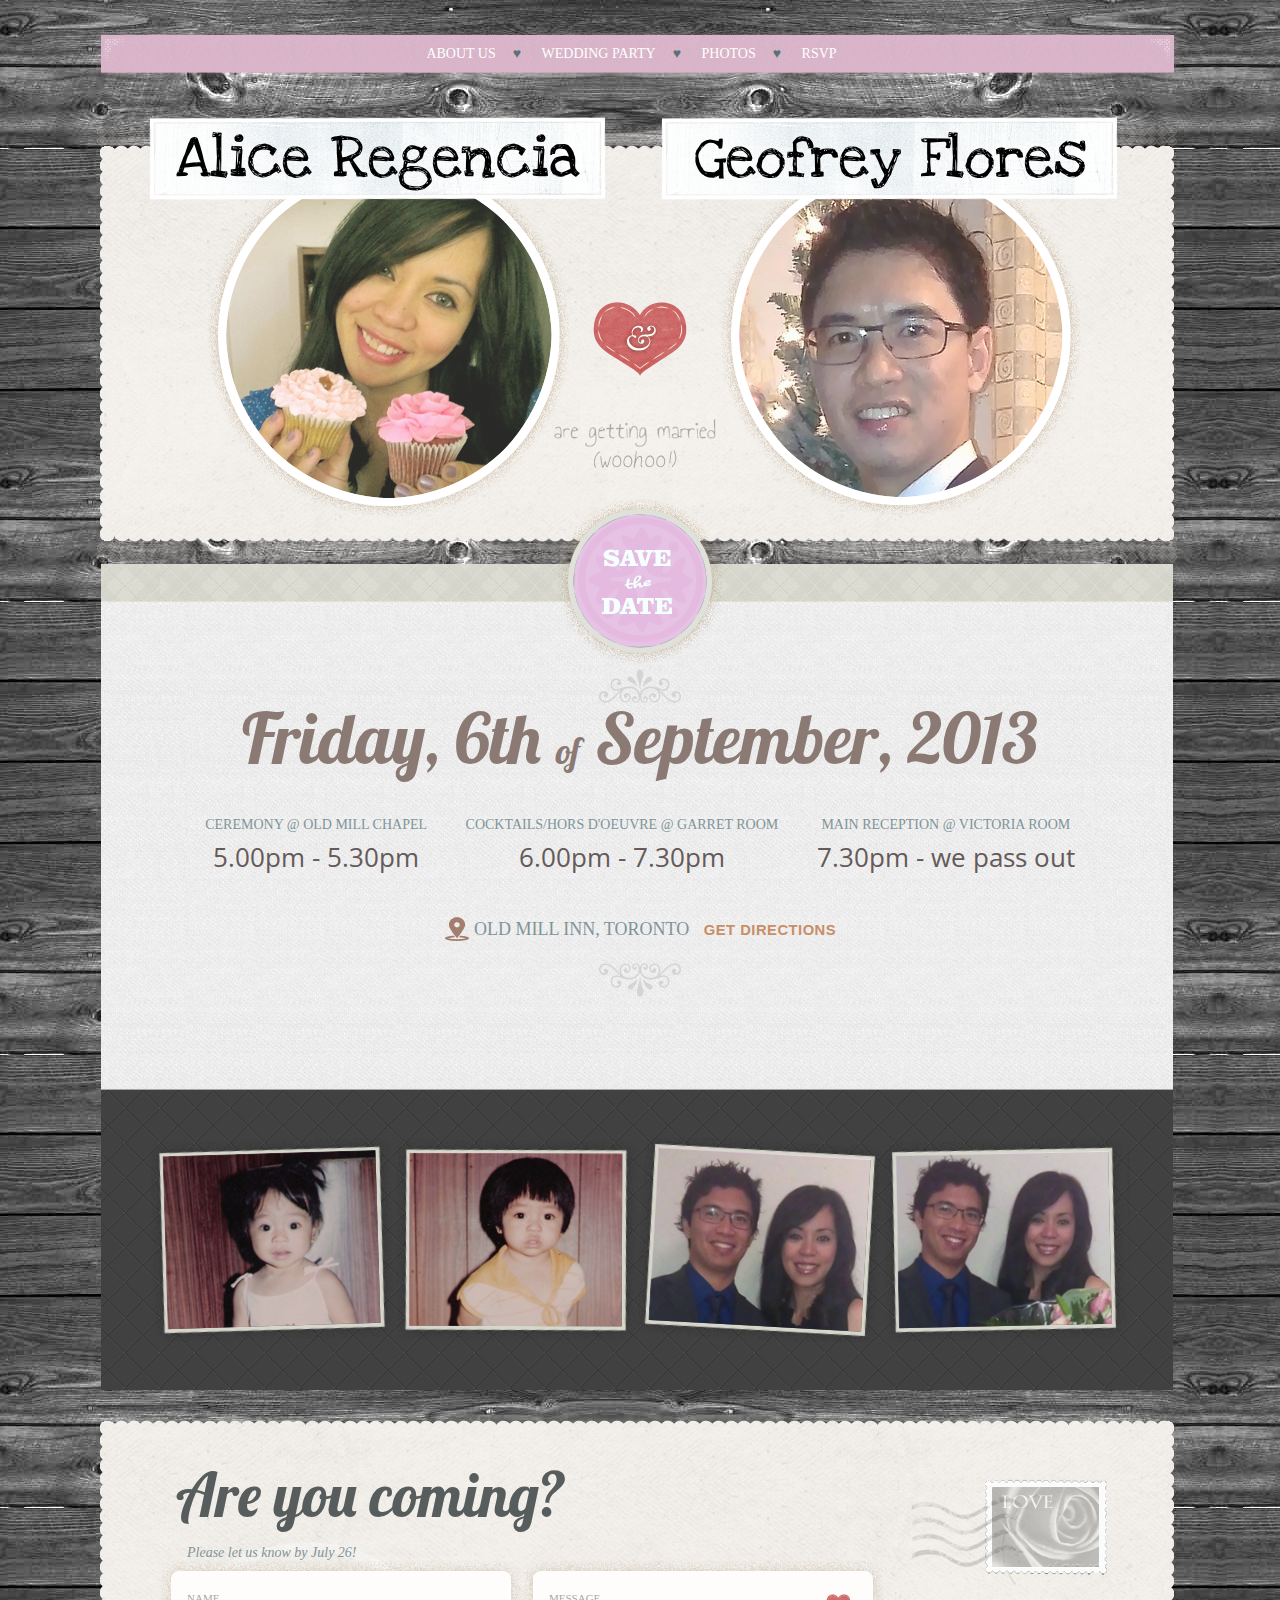
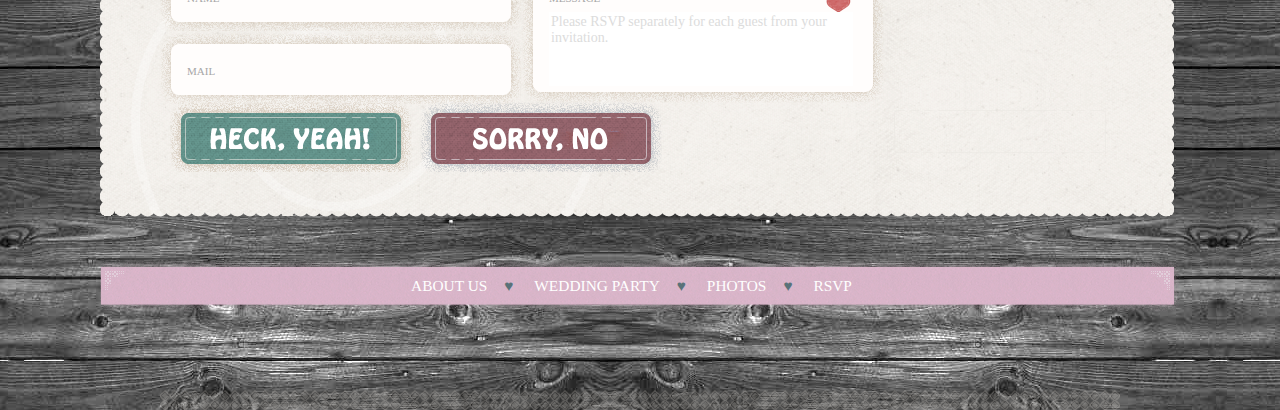
==== commit 94776ecf: "Added images" ====
--- a/index.html
+++ b/index.html
@@ -163,14 +163,14 @@
 			<!-- Photos -->
 			<div id="photos">
 				<div class="before"></div>
-				<p>Photos Coming Soon!</p>
-				<div id="slider" class="hide">
+				<p class="hide">Photos Coming Soon!</p>
+				<div id="slider">
 					<ul>
-						<li><a class="fancybox" title="Image caption goes here" href="images/black.jpg"><img alt="image1" src="images/image1.jpg"></a></li>
-						<li><a class="fancybox" title="Image caption goes here" href="images/black.jpg"><img alt="image1" src="images/image1.jpg"></a></li>
-						<li><a class="fancybox" title="Image caption goes here" href="images/black.jpg"><img alt="image1" src="images/image1.jpg"></a></li>
-						<li><a class="fancybox" title="Image caption goes here" href="images/black.jpg"><img alt="image1" src="images/image1.jpg"></a></li>
-						<li><a class="fancybox" title="Image caption goes here" href="images/black.jpg"><img alt="image1" src="images/image1.jpg"></a></li>
+						<li><a class="fancybox" title="Baby Alice" href="images/image1.jpg"><img alt="image1" src="images/thumbnail1.jpg"></a></li>
+						<li><a class="fancybox" title="Baby Alice Twin" href="images/image2.jpg"><img alt="image1" src="images/thumbnail2.jpg"></a></li>
+						<li><a class="fancybox" title="Anniversary Dinner 1" href="images/image3.jpg"><img alt="image1" src="images/thumbnail3.jpg"></a></li>
+						<li><a class="fancybox" title="Anniversary Dinner 2" href="images/image4.jpg"><img alt="image1" src="images/thumbnail4.jpg"></a></li>
+						<li><a class="fancybox" title="Image caption goes here" href="images/black.jpg"><img alt="image1" src="images/image1.old.jpg"></a></li>
 					</ul>
 				</div>
 			
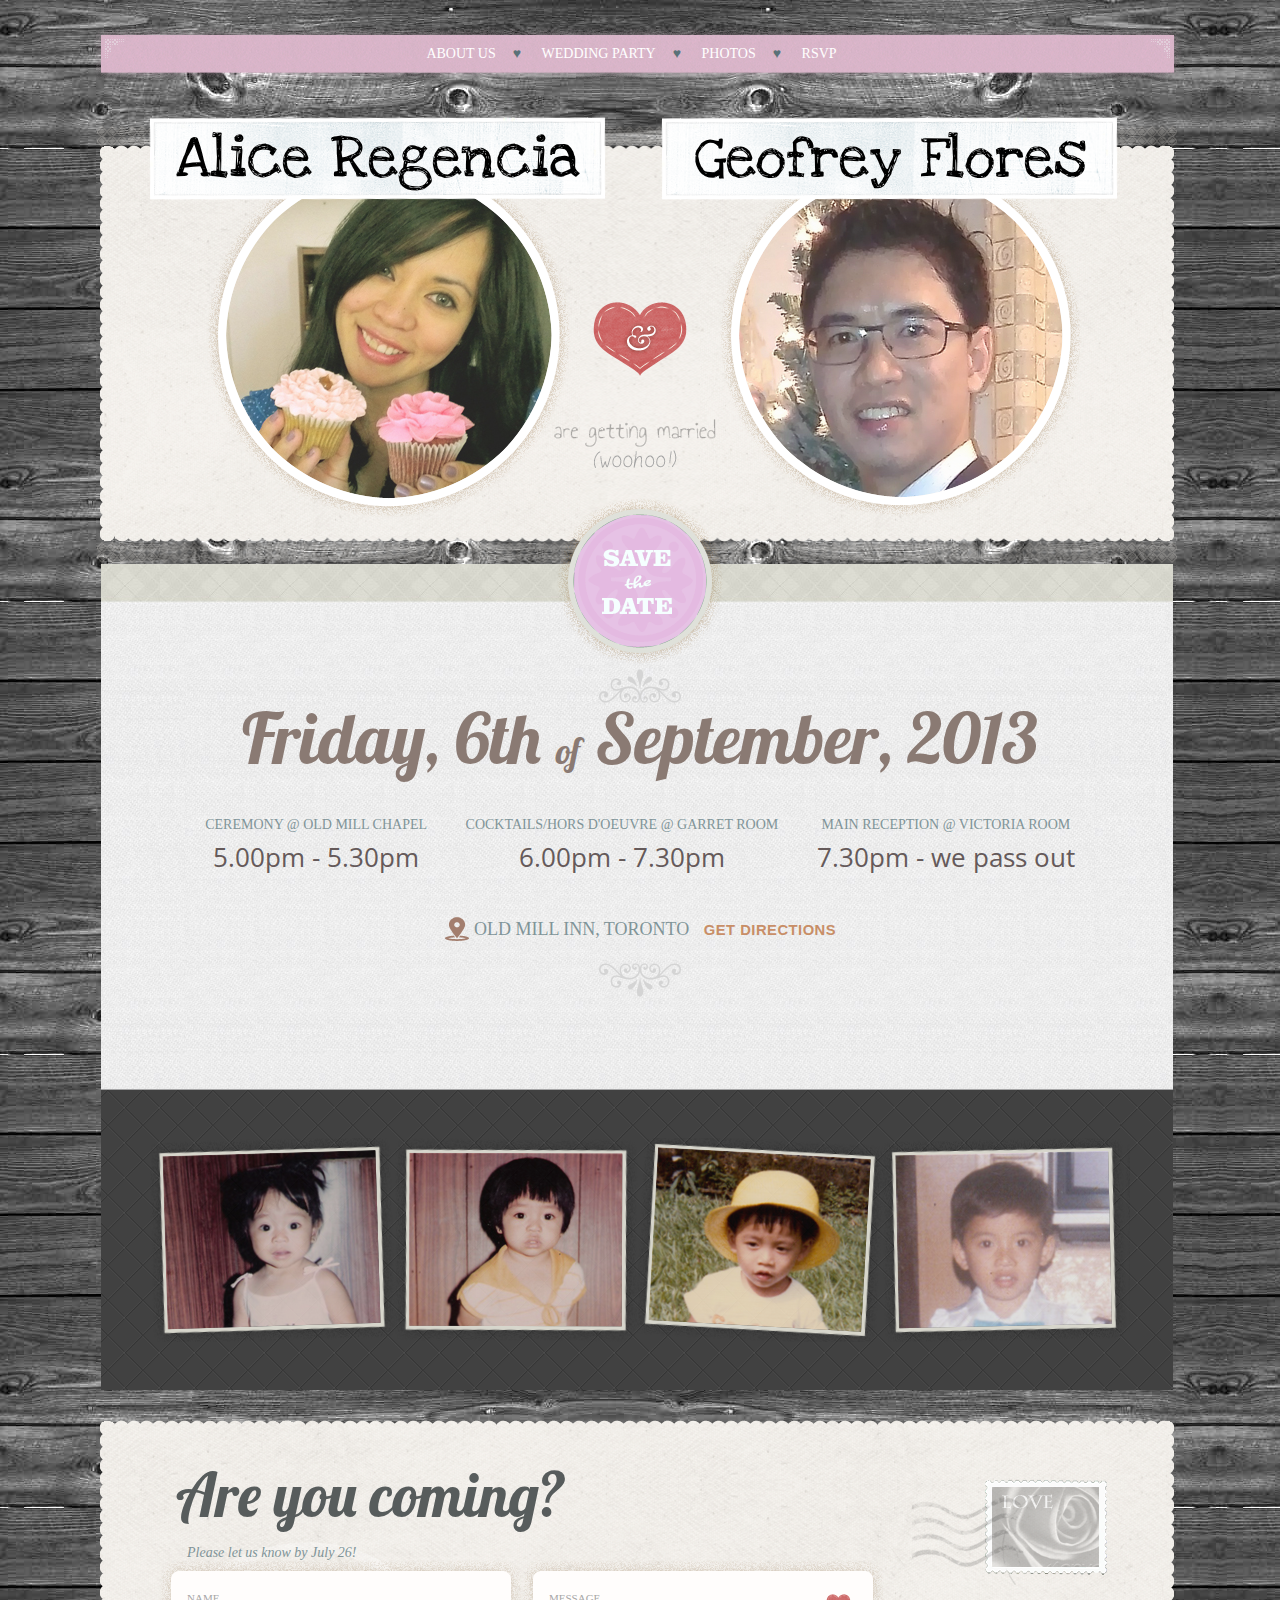
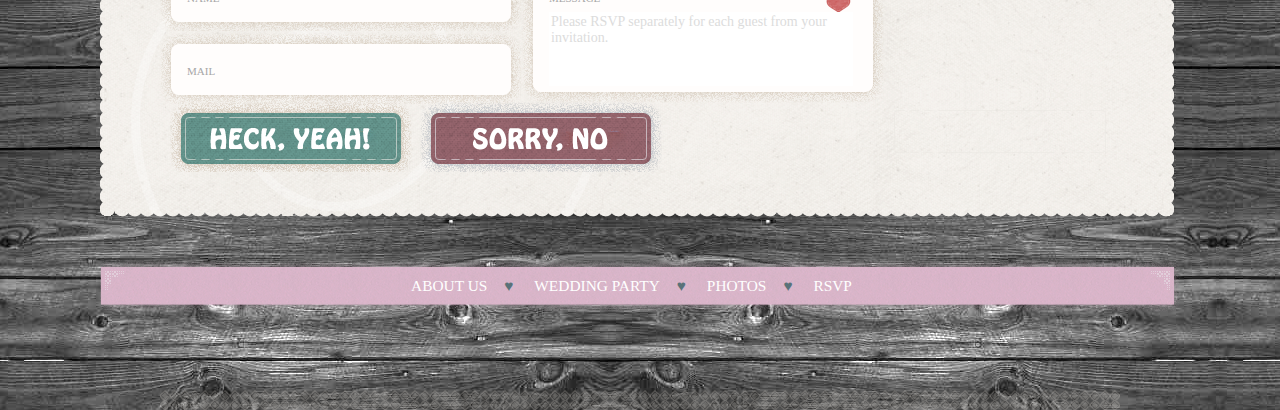
==== commit 351b84c1: "Added pictures" ====
--- a/index.html
+++ b/index.html
@@ -168,9 +168,10 @@
 					<ul>
 						<li><a class="fancybox" title="Baby Alice" href="images/image1.jpg"><img alt="image1" src="images/thumbnail1.jpg"></a></li>
 						<li><a class="fancybox" title="Baby Alice Twin" href="images/image2.jpg"><img alt="image1" src="images/thumbnail2.jpg"></a></li>
-						<li><a class="fancybox" title="Anniversary Dinner 1" href="images/image3.jpg"><img alt="image1" src="images/thumbnail3.jpg"></a></li>
-						<li><a class="fancybox" title="Anniversary Dinner 2" href="images/image4.jpg"><img alt="image1" src="images/thumbnail4.jpg"></a></li>
-						<li><a class="fancybox" title="Image caption goes here" href="images/black.jpg"><img alt="image1" src="images/image1.old.jpg"></a></li>
+						<li><a class="fancybox" title="Baby Jeps" href="images/image3.png"><img alt="image1" src="images/thumbnail3.png"></a></li>
+						<li><a class="fancybox" title="Baby Jeps Again" href="images/image4.png"><img alt="image1" src="images/thumbnail4.png"></a></li>
+						<li><a class="fancybox" title="Anniversary Dinner 1" href="images/image5.jpg"><img alt="image1" src="images/thumbnail5.jpg"></a></li>
+						<li><a class="fancybox" title="Anniversary Dinner 2" href="images/image6.jpg"><img alt="image1" src="images/thumbnail6.jpg"></a></li>
 					</ul>
 				</div>
 			
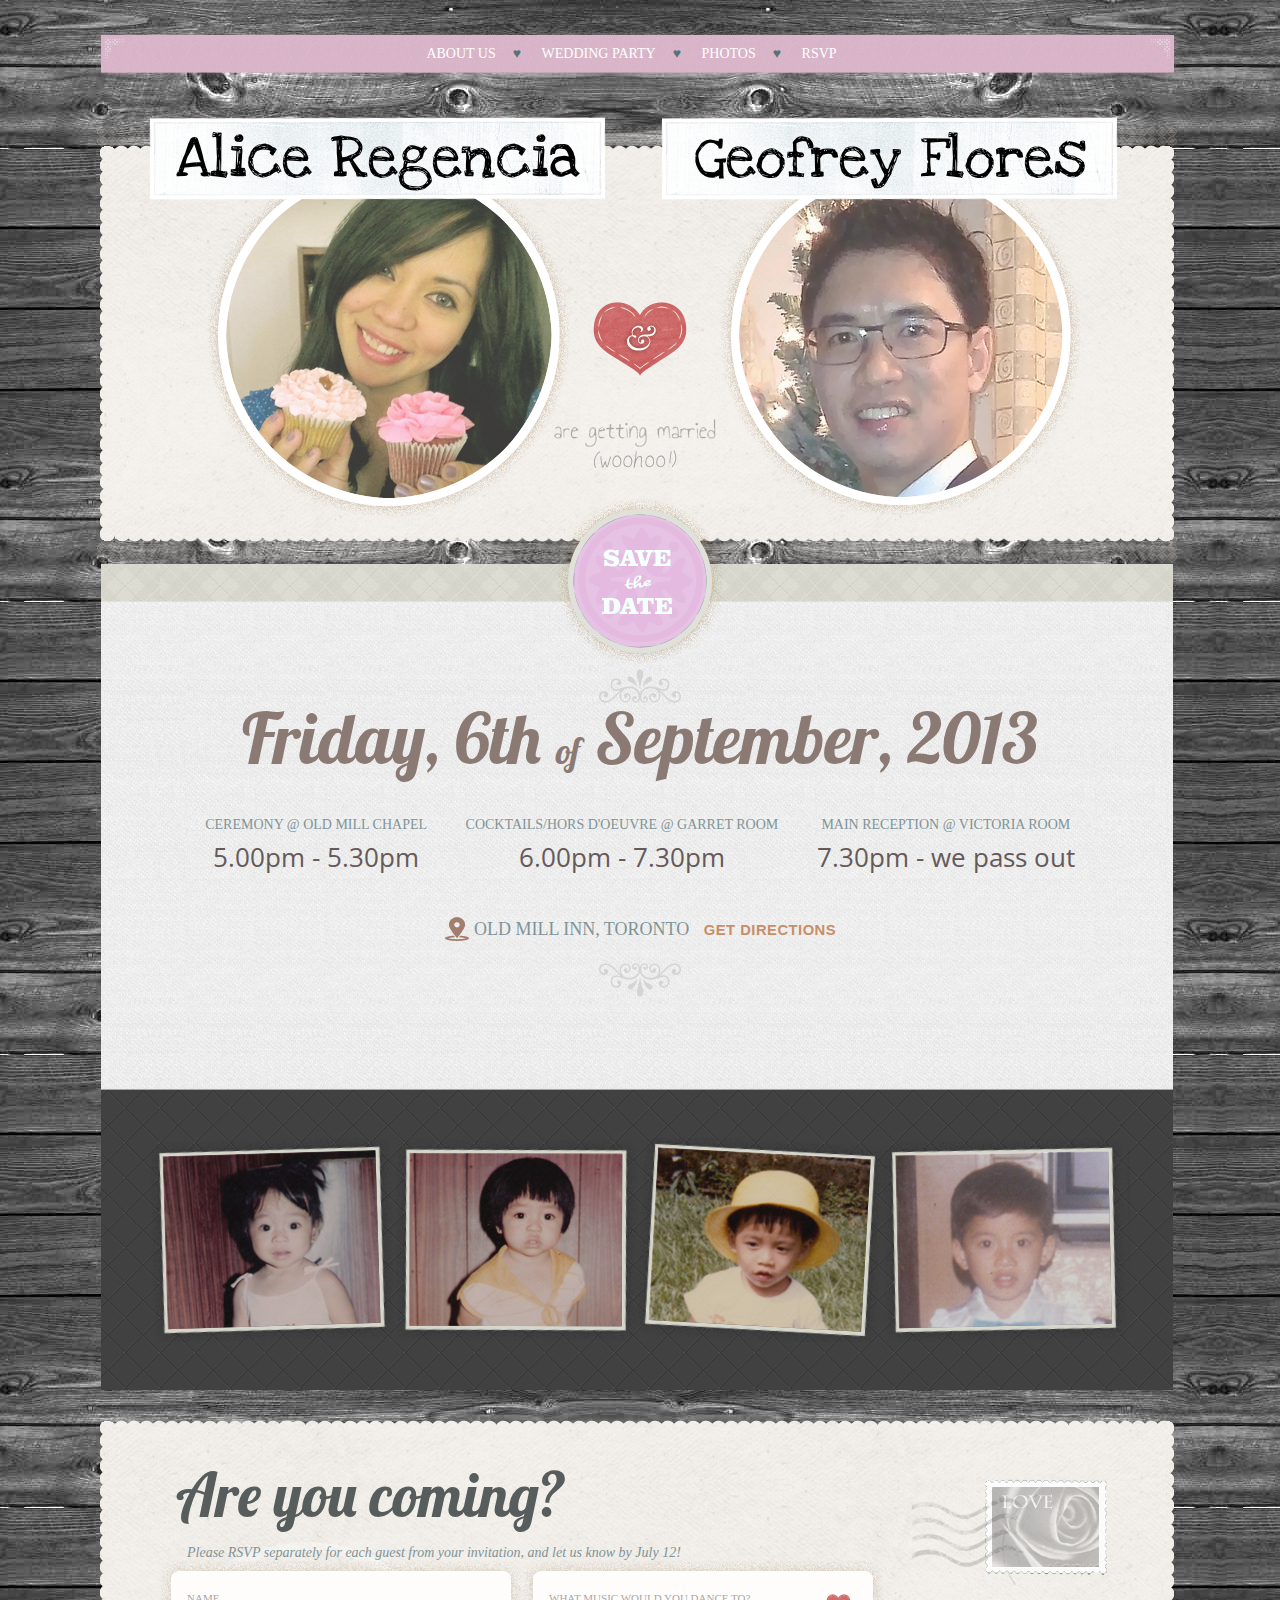
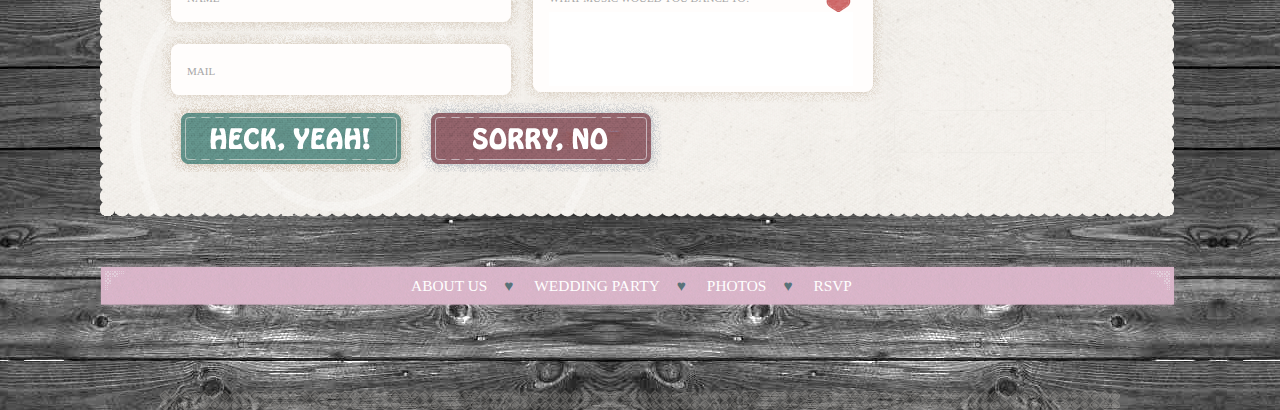
==== commit 958de862: "Message edits" ====
--- a/index.html
+++ b/index.html
@@ -170,8 +170,8 @@
 						<li><a class="fancybox" title="Baby Alice Twin" href="images/image2.jpg"><img alt="image1" src="images/thumbnail2.jpg"></a></li>
 						<li><a class="fancybox" title="Baby Jeps" href="images/image3.png"><img alt="image1" src="images/thumbnail3.png"></a></li>
 						<li><a class="fancybox" title="Baby Jeps Again" href="images/image4.png"><img alt="image1" src="images/thumbnail4.png"></a></li>
-						<li><a class="fancybox" title="Anniversary Dinner 1" href="images/image5.jpg"><img alt="image1" src="images/thumbnail5.jpg"></a></li>
-						<li><a class="fancybox" title="Anniversary Dinner 2" href="images/image6.jpg"><img alt="image1" src="images/thumbnail6.jpg"></a></li>
+						<li><a class="fancybox" title="Proposal Dinner 1" href="images/image5.jpg"><img alt="image1" src="images/thumbnail5.jpg"></a></li>
+						<li><a class="fancybox" title="Proposal Dinner 2" href="images/image6.jpg"><img alt="image1" src="images/thumbnail6.jpg"></a></li>
 					</ul>
 				</div>
 			
@@ -184,7 +184,7 @@
 				<div class="before"></div>
 				
 				<h3>Are you coming?<span id="message" class="error"></span></h3>
-				<p>Please let us know by July 26!</p>
+				<p>Please RSVP separately for each guest from your invitation, and let us know by July 12!</p>
 				<form method="POST" target="rsvp_hidden" accept-charset="utf-8" action="https://docs.google.com/forms/d/13oSkmk4yPAMJ0kBTFaAoBGCKOMwlQeFCt1Vh2-Eio7A/formResponse">
 					
 					<div class="col">
@@ -200,8 +200,8 @@
 				
 					<div class="col">
 						<label class="message">
-							<span>Message</span>
-							<textarea class="field" rows="4" placeholder="Please RSVP separately for each guest from your invitation." onfocus="this.placeholder = ''" onblur="this.placeholder = 'Please RSVP separately for each guest from your invitation.'" name="entry.140069097"></textarea>
+							<span>What music would you dance to?</span>
+							<textarea class="field" rows="4" name="entry.140069097"></textarea>
 						</label>
 					</div>
 					
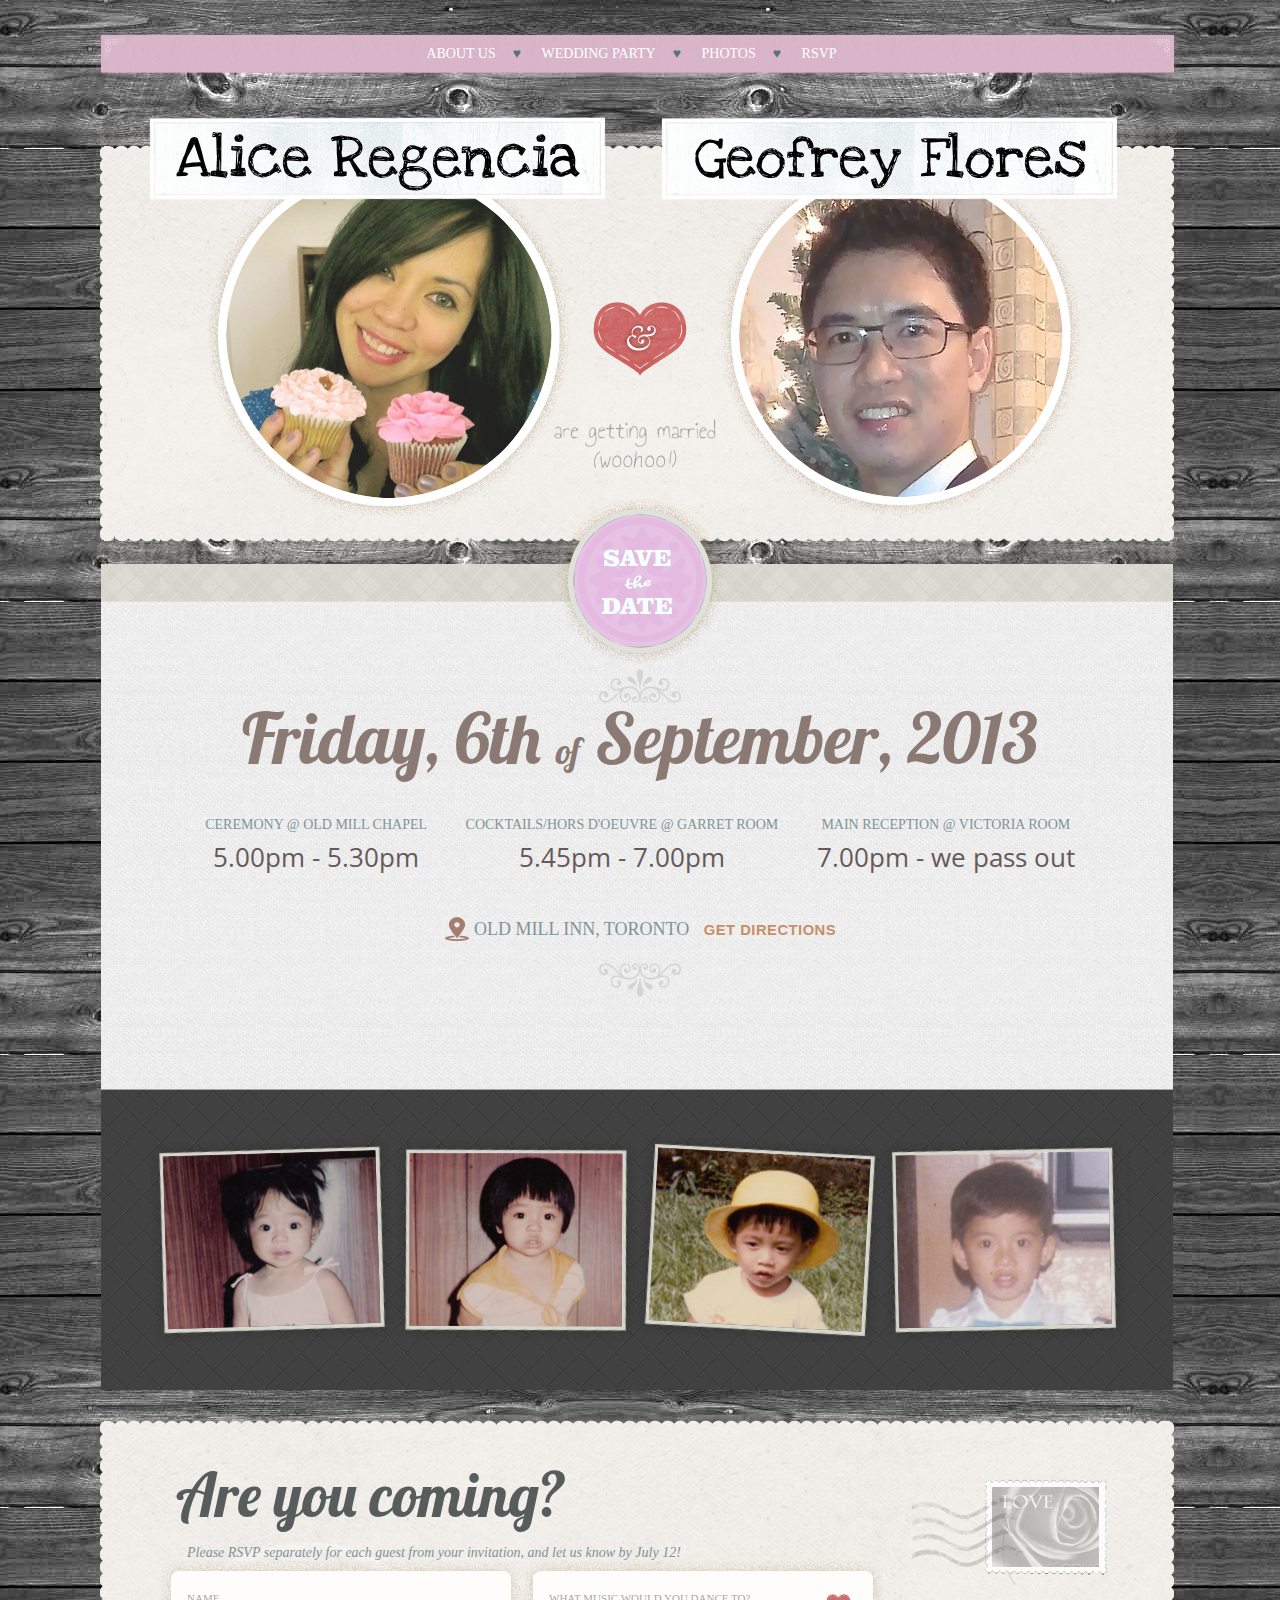
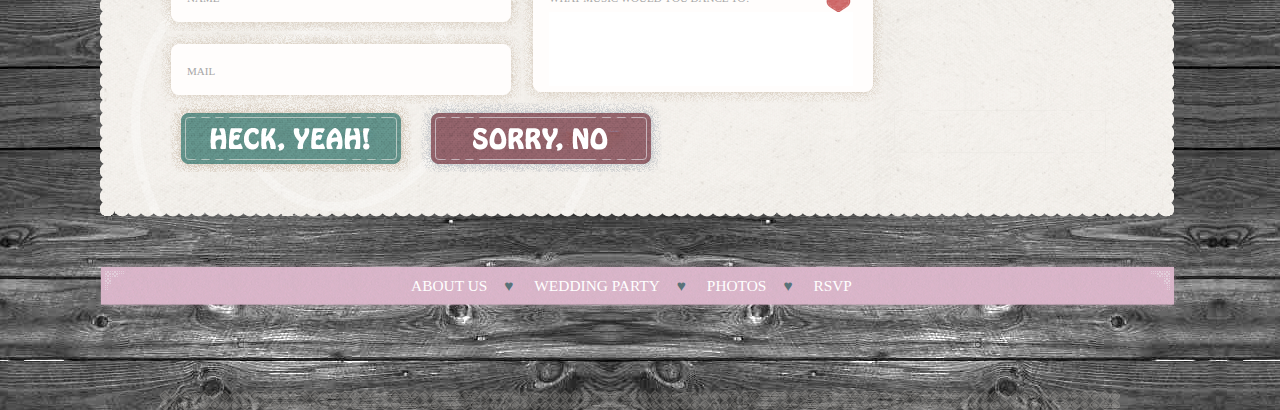
==== commit cd00f7c2: "Adjusted time" ====
--- a/index.html
+++ b/index.html
@@ -129,16 +129,16 @@
 				<div class="roomtime">
 					<div class="room">Cocktails/Hors d'oeuvre @ Garret Room</div>
 					<div class="time">
-						<time datetime="2013-09-06" class="dtstart">6.00pm</time>
+						<time datetime="2013-09-06" class="dtstart">5.45pm</time>
 						-
-						<time datetime="2013-09-06" class="dtend">7.30pm</time>
+						<time datetime="2013-09-06" class="dtend">7.00pm</time>
 					</div>
 				</div>
 				
 				<div class="roomtime">
 					<div class="room">Main Reception @ Victoria Room</div>
 					<div class="time">
-						<time datetime="2013-09-06" class="dtstart">7.30pm</time>
+						<time datetime="2013-09-06" class="dtstart">7.00pm</time>
 						-
 						<time datetime="2013-09-06" class="dtend">we pass out</time>
 					</div>
